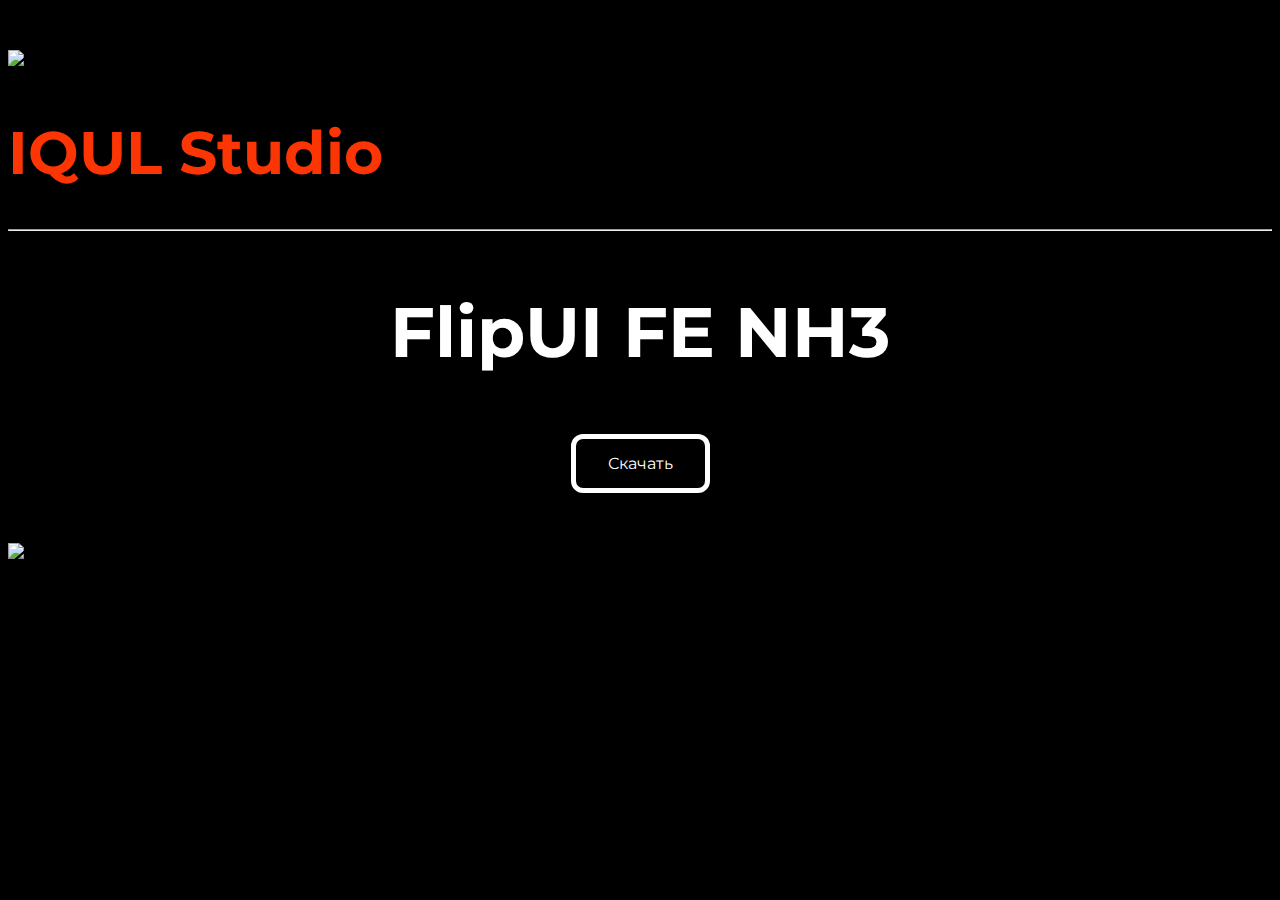
==== index.html @ 23dca073 "Add files via upload" ====
<!DOCTYPE HTML>
<html>
<head>
	<link rel="stylesheet" href="/style.css">
	<meta charset="utf-8">
	<title>IQUL Studio</title>
	<link rel="preconnect" href="https://fonts.googleapis.com">
    <link rel="preconnect" href="https://fonts.gstatic.com" crossorigin>
    <link href="https://fonts.googleapis.com/css2?family=Montserrat:wght@400;500&display=swap" rel="stylesheet">
</head>
<body>
        <img class="center-img" src="/pictures/image2.png">
	<h1 align="left"> IQUL Studio </h1>
	<hr>
	<h2>FlipUI FE NH3 </h2>
	<div align="center">
    <a class="download" href="https://t.me/IFlipStudio" target="_blank">Скачать</a>
    </div>
	<img class="center-img" src="/pictures/image2.png">
</body>
---- style.css ----
html {
  background-color: black;
  font-size: 30px;
  font-family: 'Montserrat', sans-serif;:
}

h1 {
  color: #FB3504;
  padding-top: 10px;
}

h2 {
  color: white;
  font-size: 70px;
  text-align: center;
}

hr {
  margin-top: 5px;
}

.center-img {
  display: block;
  margin: 0 auto;
  margin-top: 50px;
}

.download {
    background-color: black;
    border-style: solid; 
    border-width: 5px;
    border-color: white;
    border-radius: 12px;
    color: white;
    padding: 15px 32px;
    align: center;
    text-decoration: none;
    display: inline-block;
    font-size: 16px;
}
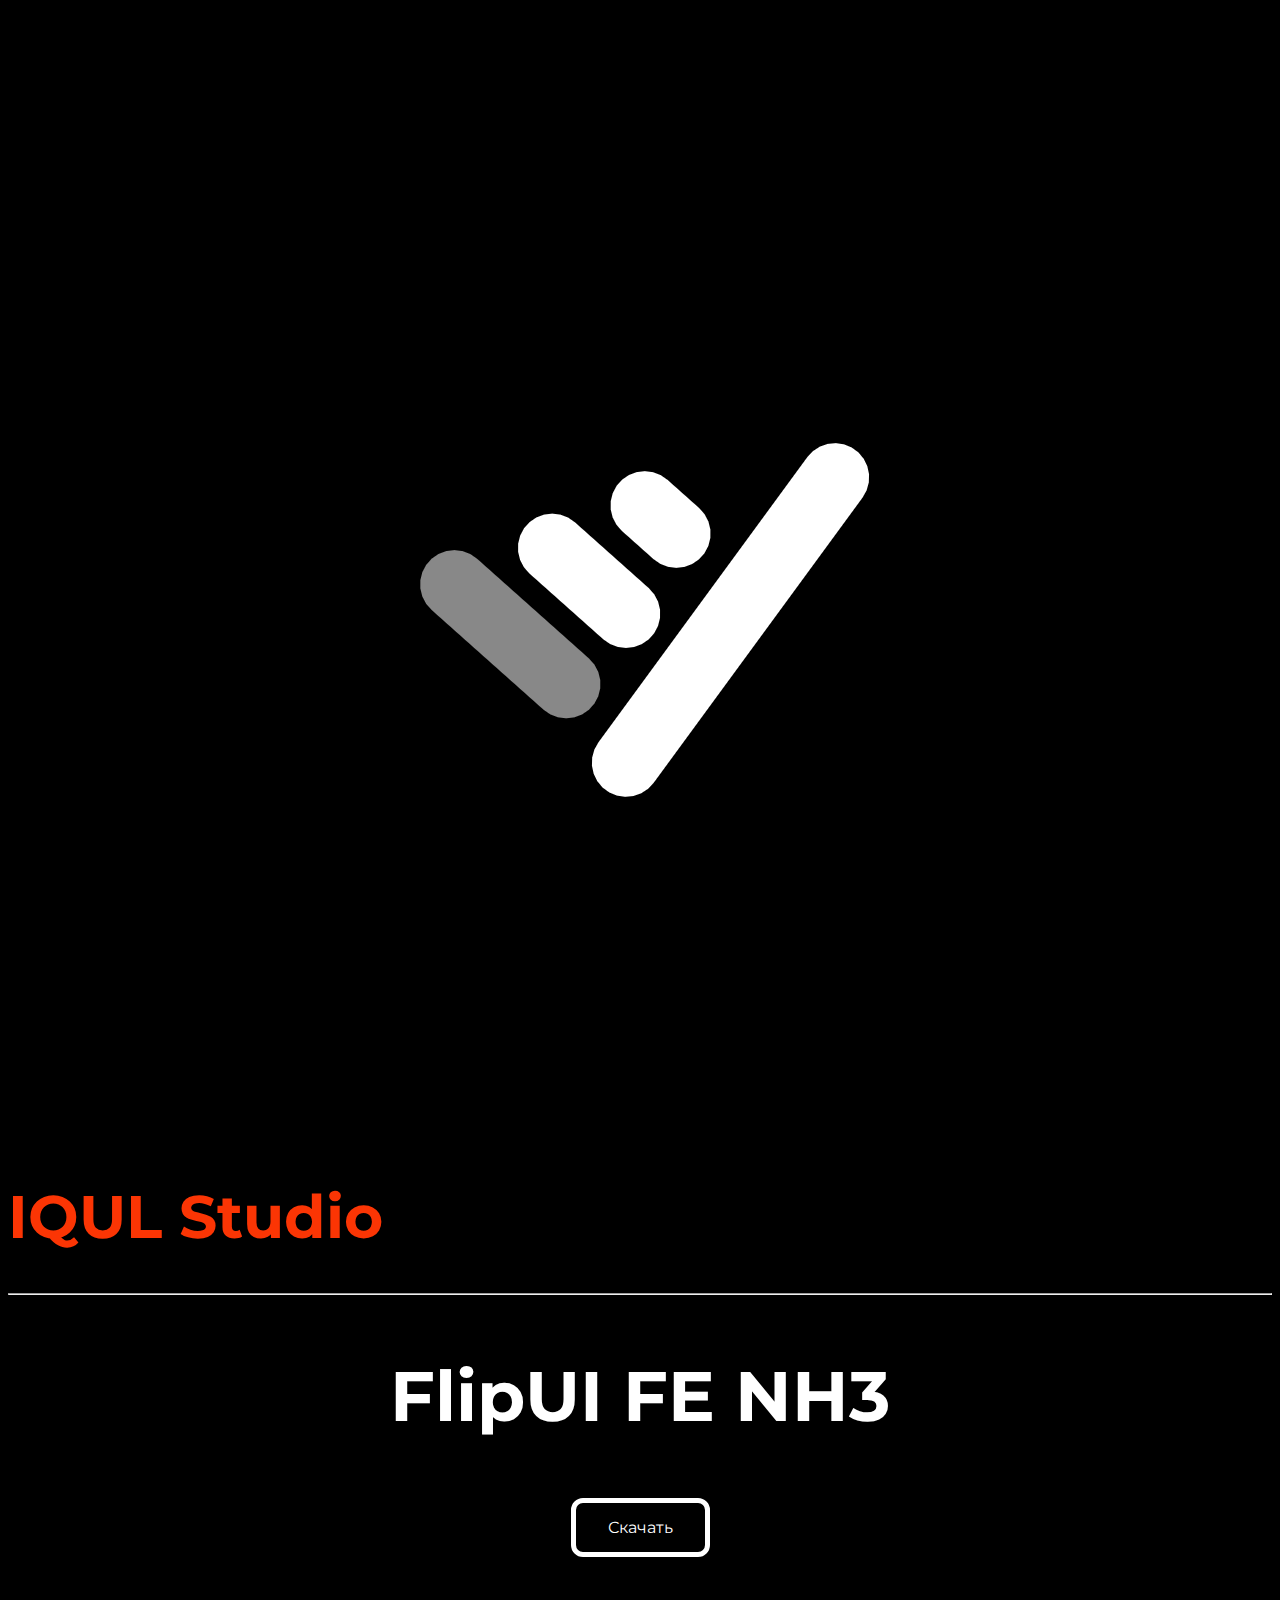
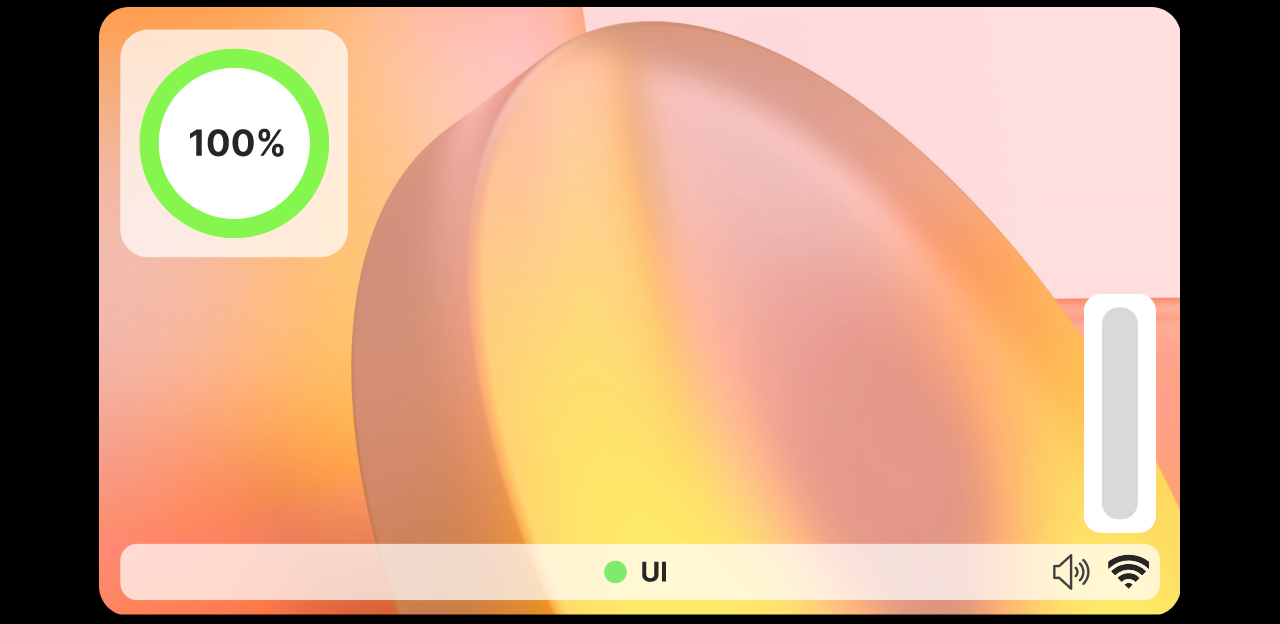
==== commit d2de2043: "Update index.html" ====
--- a/index.html
+++ b/index.html
@@ -9,7 +9,7 @@
     <link href="https://fonts.googleapis.com/css2?family=Montserrat:wght@400;500&display=swap" rel="stylesheet">
 </head>
 <body>
-        <img class="center-img" src="/pictures/image2.png">
+        <img class="center-img" src="/pictures/image1.png">
 	<h1 align="left"> IQUL Studio </h1>
 	<hr>
 	<h2>FlipUI FE NH3 </h2>
@@ -17,4 +17,4 @@
     <a class="download" href="https://t.me/IFlipStudio" target="_blank">Скачать</a>
     </div>
 	<img class="center-img" src="/pictures/image2.png">
-</body>+</body>
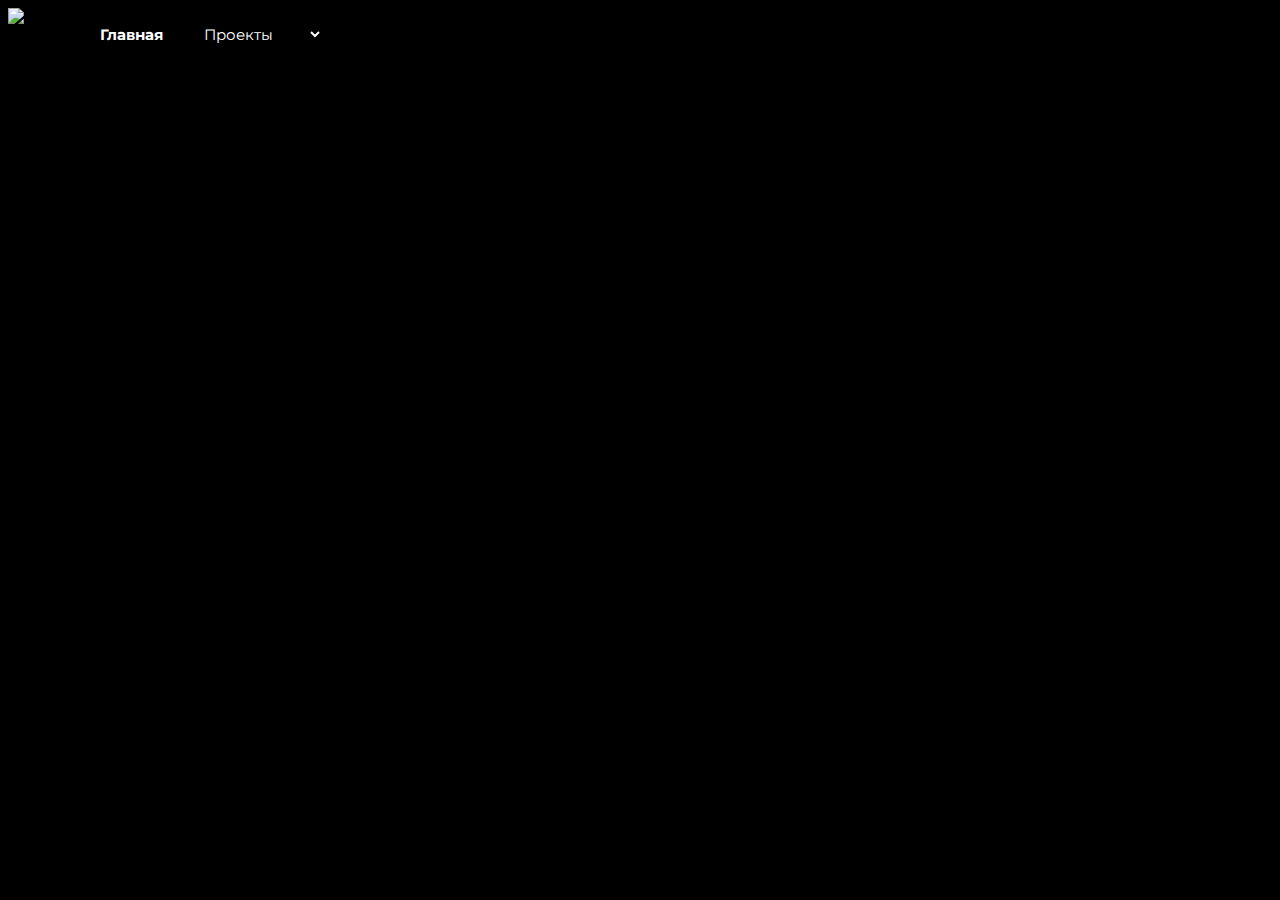
==== commit 07689a6d: "Add files via upload" ====
--- a/index.html
+++ b/index.html
@@ -1,20 +1,33 @@
-<!DOCTYPE HTML>
-<html>
-<head>
-	<link rel="stylesheet" href="/style.css">
-	<meta charset="utf-8">
-	<title>IQUL Studio</title>
-	<link rel="preconnect" href="https://fonts.googleapis.com">
-    <link rel="preconnect" href="https://fonts.gstatic.com" crossorigin>
-    <link href="https://fonts.googleapis.com/css2?family=Montserrat:wght@400;500&display=swap" rel="stylesheet">
-</head>
-<body>
-        <img class="center-img" src="/pictures/image1.png">
-	<h1 align="left"> IQUL Studio </h1>
-	<hr>
-	<h2>FlipUI FE NH3 </h2>
-	<div align="center">
-    <a class="download" href="https://t.me/IFlipStudio" target="_blank">Скачать</a>
-    </div>
-	<img class="center-img" src="/pictures/image2.png">
-</body>
+<!DOCTYPE html>
+<html>
+<head>
+    <title>IQUL Dev</title>
+    <meta charset="UTF-8">
+    <meta name="viewport" content="width=device-width, initial-scale=1.0">
+    <link rel="stylesheet" type="text/css" href="/style.css">
+    <link rel=”icon” href=”pictures/icon.png” type=”image/x-icon”>
+    <link href="https://fonts.googleapis.com/css2?family=Montserrat:wght@400&display=swap" rel="stylesheet">
+</head>
+<script>
+    function goToPage(select) {
+        var value = select.value;
+        if (value == 1) {
+            window.location.href = "https://www.google.com"
+        }
+        else if (value == 2) {
+            window.location.href = "https://www.google.com"
+        }
+    }
+</script>
+<body>
+    <img src="pictures/icon.png" alt="Логотип" height="56" width="56">
+    <h1><a href="/index.html">Главная</a></h1>
+    <select name="products" onchange="goToPage(this)">
+            <option value="1" selected>Проекты</option>
+            <option value="1">LeakedAI</option>
+            <option value="2">MultiStore</option>
+            <option value="3">XProshiv</option>
+            <option value="4">Roblox Places</option>
+    </select>
+</body>
+</html>--- a/style.css
+++ b/style.css
@@ -1,40 +1,28 @@
-html {
-  background-color: black;
-  font-size: 30px;
-  font-family: 'Montserrat', sans-serif;:
-}
-
-h1 {
-  color: #FB3504;
-  padding-top: 10px;
-}
-
-h2 {
-  color: white;
-  font-size: 70px;
-  text-align: center;
-}
-
-hr {
-  margin-top: 5px;
-}
-
-.center-img {
-  display: block;
-  margin: 0 auto;
-  margin-top: 50px;
-}
-
-.download {
-    background-color: black;
-    border-style: solid; 
-    border-width: 5px;
-    border-color: white;
-    border-radius: 12px;
-    color: white;
-    padding: 15px 32px;
-    align: center;
-    text-decoration: none;
-    display: inline-block;
-    font-size: 16px;
+body {
+    background-color: black;
+    font-family: 'Montserrat', sans-serif;
+}
+
+h1 {
+    color: white;
+    position: absolute;
+    top: 15px;
+    left: 100px;
+    font-size: 15px;
+}
+
+a {
+    text-decoration: none;
+    color: white;
+}
+
+select {
+    color: white;
+    background-color: black;
+    border: none;
+    font-family: 'Montserrat', sans-serif;
+    position: absolute;
+    top: 24px;
+    left: 200px;
+    font-size: 15px;
 }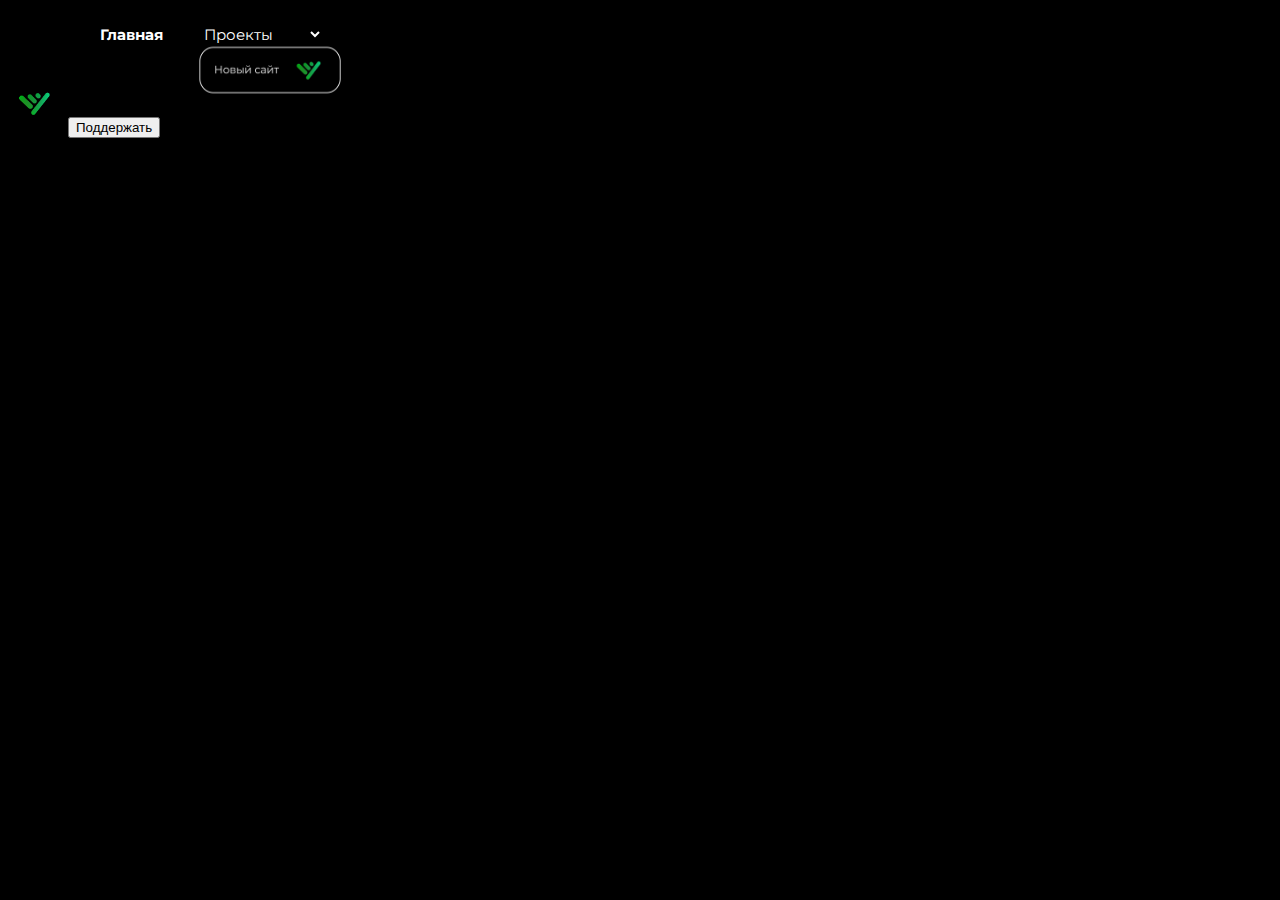
==== commit 7fcfaf21: "Add files via upload" ====
--- a/index.html
+++ b/index.html
@@ -12,22 +12,33 @@
     function goToPage(select) {
         var value = select.value;
         if (value == 1) {
+            window.location.href = "index.html"
+        }
+        else if (value == 2) {
             window.location.href = "https://www.google.com"
         }
-        else if (value == 2) {
+        else if (value == 3) {
+            window.location.href = "https://www.google.com"
+        }
+        else if (value == 4) {
+            window.location.href = "https://www.google.com"
+        }
+        else if (value == 5) {
             window.location.href = "https://www.google.com"
         }
     }
 </script>
 <body>
-    <img src="pictures/icon.png" alt="Логотип" height="56" width="56">
+    <a href="pictures/komaru.webm"><img src="pictures/icon.png" alt="Логотип" height="56" width="56"></a>
     <h1><a href="/index.html">Главная</a></h1>
     <select name="products" onchange="goToPage(this)">
-            <option value="1" selected>Проекты</option>
-            <option value="1">LeakedAI</option>
-            <option value="2">MultiStore</option>
-            <option value="3">XProshiv</option>
-            <option value="4">Roblox Places</option>
+            <option value="1" selected="True">Проекты</option>
+            <option value="2">LeakedAI</option>
+            <option value="3">MultiStore</option>
+            <option value="4">XProshiv</option>
+            <option value="5">Roblox Places</option>
     </select>
+    <button class="bn">Поддержать</button>
+    <img src="pictures/card.png" width="212" height="124" class="card">  
 </body>
 </html>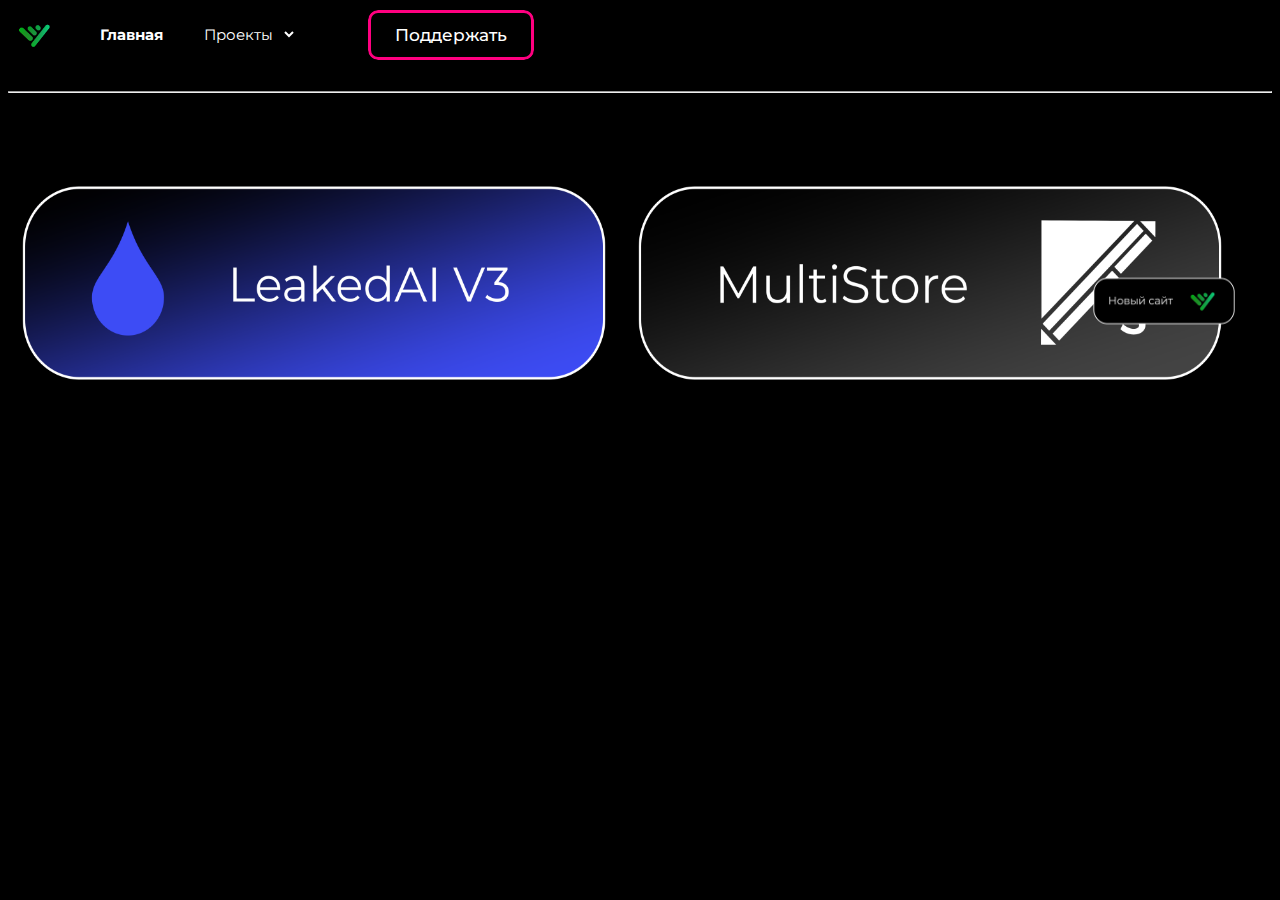
==== commit b0e135d7: "Update index.html" ====
--- a/index.html
+++ b/index.html
@@ -26,9 +26,13 @@
         else if (value == 5) {
             window.location.href = "https://www.google.com"
         }
+         else if (value == 6) {
+            window.location.href = "https://www.google.com"
+        }
     }
 </script>
 <body>
+    <div class="header">
     <a href="pictures/komaru.webm"><img src="pictures/icon.png" alt="Логотип" height="56" width="56"></a>
     <h1><a href="/index.html">Главная</a></h1>
     <select name="products" onchange="goToPage(this)">
@@ -36,9 +40,14 @@
             <option value="2">LeakedAI</option>
             <option value="3">MultiStore</option>
             <option value="4">XProshiv</option>
-            <option value="5">Roblox Places</option>
+            <option value="5">FunBox</option>
+            <option value="6">FlairMine</option>
     </select>
     <button class="bn">Поддержать</button>
-    <img src="pictures/card.png" width="212" height="124" class="card">  
+    <img src="pictures/card.png" width="212" height="124" class="card"> 
+    </div>
+    <hr>
+    <a href="https://t.me/lkdbeta_bot"><img src="pictures/lkd.png" width="612 " height="364" class="lkd"></a>
+    <a href="https://mltstore.netlify.app"><img src="pictures/store.png" width="612 " height="364" class="store"></a>
 </body>
-</html>+</html>
--- a/style.css
+++ b/style.css
@@ -25,4 +25,217 @@
     top: 24px;
     left: 200px;
     font-size: 15px;
+}
+
+button {
+    --border-radius: 30px;
+    --border-width: 3px;
+    appearance: none;
+    position: relative;
+    padding: 1em 2em;
+    border: 0;
+    background-color: #000000;
+    font-family: "Roboto", Arial, "Segoe UI", sans-serif;
+    font-size: 18px;
+    font-weight: 500;
+    color: #ffff;
+    z-index: 2;
+    left: 300px;
+    bottom: 23px;
+  }
+  
+  button::after {
+    --m-i: linear-gradient(#000, #000);
+    --m-o: content-box, padding-box;
+    content: "";
+    position: absolute;
+    left: 0;
+    top: 0;
+    width: 100%;
+    height: 100%;
+    padding: var(--border-width);
+    background-image: conic-gradient(
+          #ff0080,
+          #ff0080,
+          #ff0080,
+          #ff0080,
+          #ff0080,
+          #ff0080,
+          #ff0080
+      );
+    -webkit-mask-image: var(--m-i), var(--m-i);
+    mask-image: var(--m-i), var(--m-i);
+    -webkit-mask-origin: var(--m-o);
+    mask-origin: var(--m-o);
+    mask-clip: var(--m-o);
+    mask-composite: exclude;
+    -webkit-mask-composite: destination-out;
+    filter: hue-rotate(0);
+    animation: rotate-hue634 linear 500ms infinite;
+    animation-play-state: paused;
+    border-radius: 20px;
+    border-color: #000;
+  }
+  
+  button:hover::after {
+    animation-play-state: running;
+    border-radius: 10px;
+  }
+  
+  @keyframes rotate-hue634 {
+    to {
+      filter: hue-rotate(1turn);
+    }
+  }
+  
+  button,
+  button::after {
+    box-sizing: border-box;
+    border-radius: 20px;
+  }
+  
+  button:active {
+    --border-width: 5px;
+  }
+  
+  .bn {
+    padding: 0.9em 1.6em;
+    border: none;
+    outline: none;
+    color: #FFF;
+    font-family: inherit;
+    font-weight: 500;
+    font-size: 17px;
+    cursor: pointer;
+    position: relative;
+    z-index: 0;
+    border-radius: 32px;
+  }
+  
+  .bn::after {
+    content: "";
+    z-index: -1;
+    position: absolute;
+    width: 100%;
+    height: 100%;
+    background-color: rgb(46, 46, 46);
+    left: 0;
+    top: 0;
+    border-radius: 10px;
+  }
+  
+  .bn::before {
+    content: "";
+    background: linear-gradient(
+      45deg,
+      #07d888, #e40851, #2f00ff, #00ff37,
+        #ec0808, #2600ff, #0bd157, #2f00ff
+  );
+    position: absolute;
+    top: -2px;
+    left: -2px;
+    background-size: 600%;
+    z-index: -1;
+    width: calc(100% + 4px);
+    height: calc(100% + 4px);
+    filter: blur(8px);
+    animation: glowing345 20s linear infinite;
+    transition: opacity .3s ease-in-out;
+    border-radius: 20px;
+    opacity: 0;
+  }
+  
+  @keyframes glowing345 {
+    0% {
+      background-position: 0 0;
+    }
+  
+    50% {
+      background-position: 400% 0;
+    }
+  
+    100% {
+      background-position: 0 0;
+    }
+  }
+  
+  .bn:hover::before {
+    opacity: 1;
+  }
+  
+  .bn:active:after {
+    background: transparent;
+  }
+  
+  .bn:active {
+    color: #000;
+    font-weight: bold;
+}
+
+.toggle-switch {
+    position: relative;
+    width: 100px;
+    height: 50px;
+    --light: #d8dbe0;
+    --dark: #28292c;
+    --link: rgb(27, 129, 112);
+    --link-hover: rgb(24, 94, 82);
+  }
+  
+  .switch-label {
+    position: absolute;
+    width: 100%;
+    height: 50px;
+    background-color: var(--dark);
+    border-radius: 25px;
+    cursor: pointer;
+    border: 3px solid var(--dark);
+  }
+  
+  .checkbox {
+    position: absolute;
+    display: none;
+  }
+  
+  .slider {
+    position: absolute;
+    width: 100%;
+    height: 100%;
+    border-radius: 25px;
+    -webkit-transition: 0.3s;
+    transition: 0.3s;
+  }
+  
+  .checkbox:checked ~ .slider {
+    background-color: var(--light);
+  }
+  
+  .slider::before {
+    content: "";
+    position: absolute;
+    top: 10px;
+    left: 10px;
+    width: 25px;
+    height: 25px;
+    border-radius: 50%;
+    -webkit-box-shadow: inset 12px -4px 0px 0px var(--light);
+    box-shadow: inset 12px -4px 0px 0px var(--light);
+    background-color: var(--dark);
+    -webkit-transition: 0.3s;
+    transition: 0.3s;
+  }
+  
+  .checkbox:checked ~ .slider::before {
+    -webkit-transform: translateX(50px);
+    -ms-transform: translateX(50px);
+    transform: translateX(50px);
+    background-color: var(--dark);
+    -webkit-box-shadow: none;
+    box-shadow: none;
+}
+
+.card {
+    position: absolute;
+    bottom: 537px;
+    right: 10px;
 }